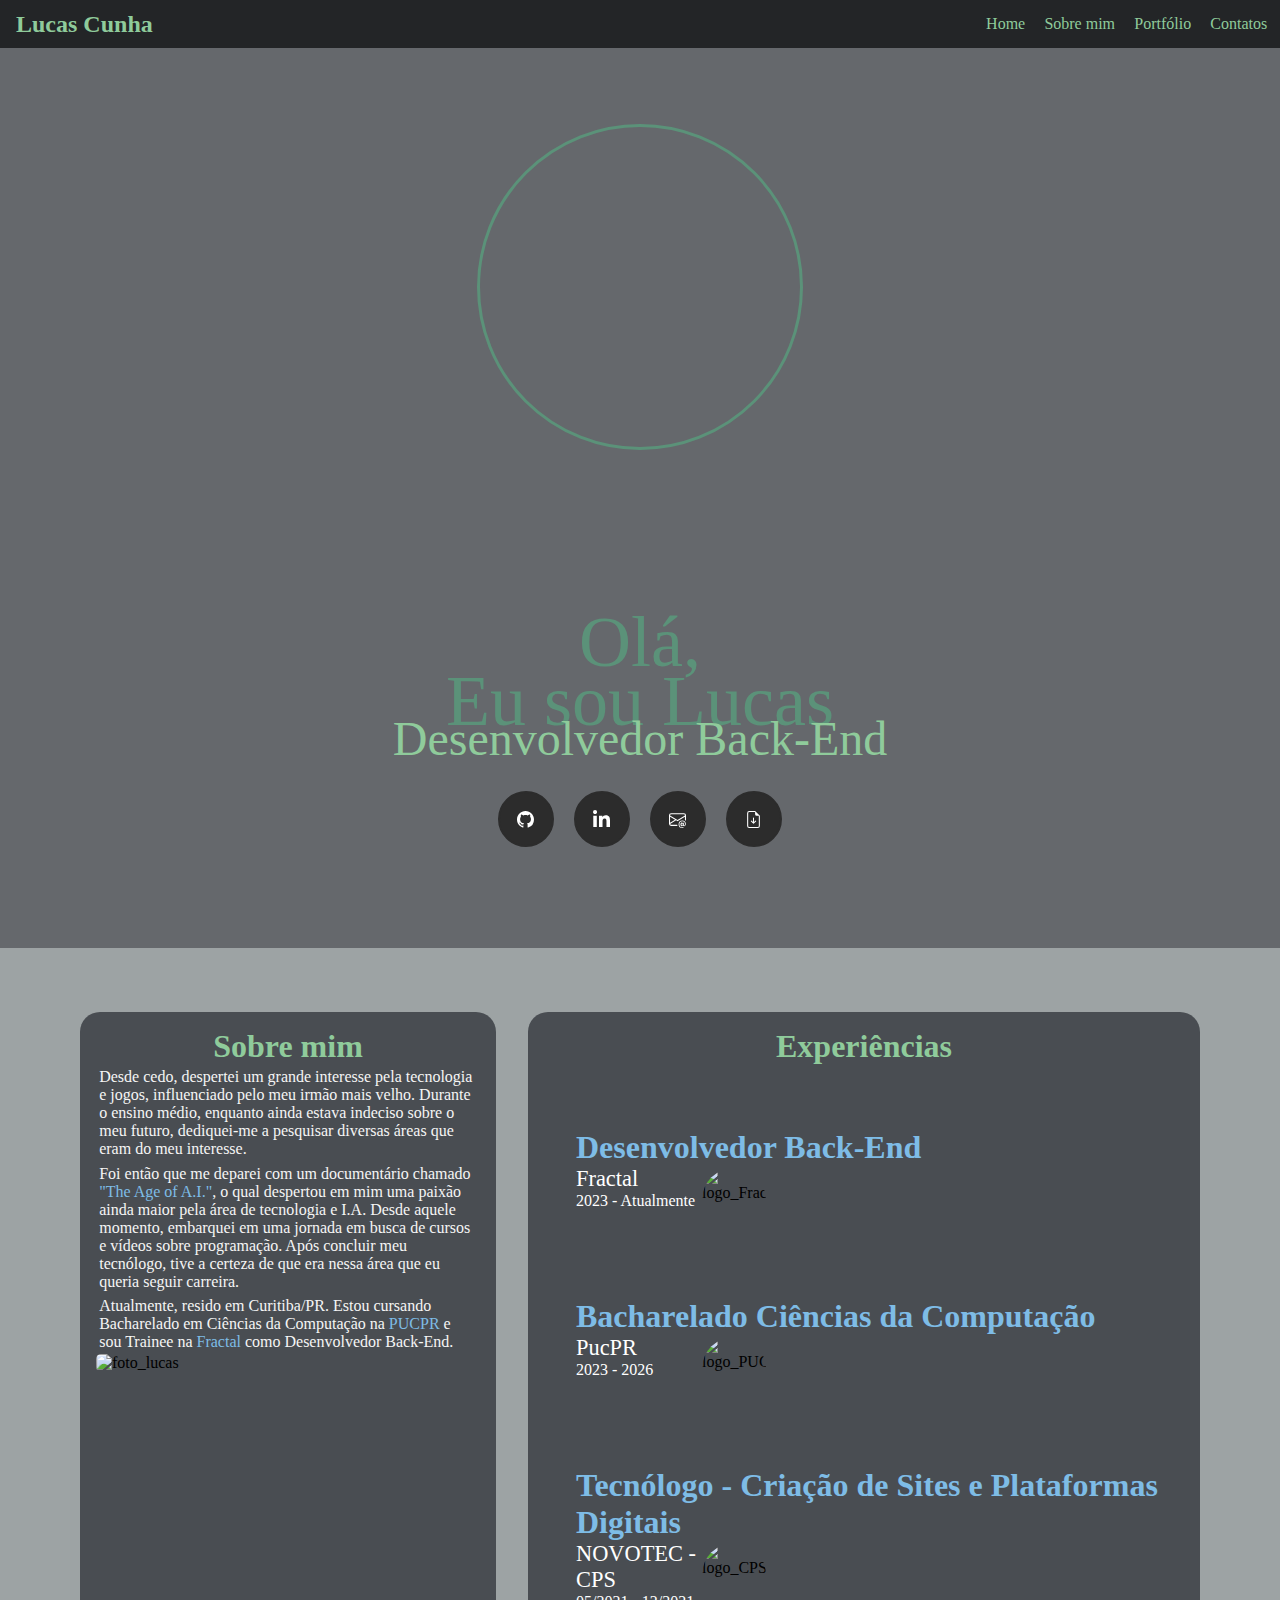
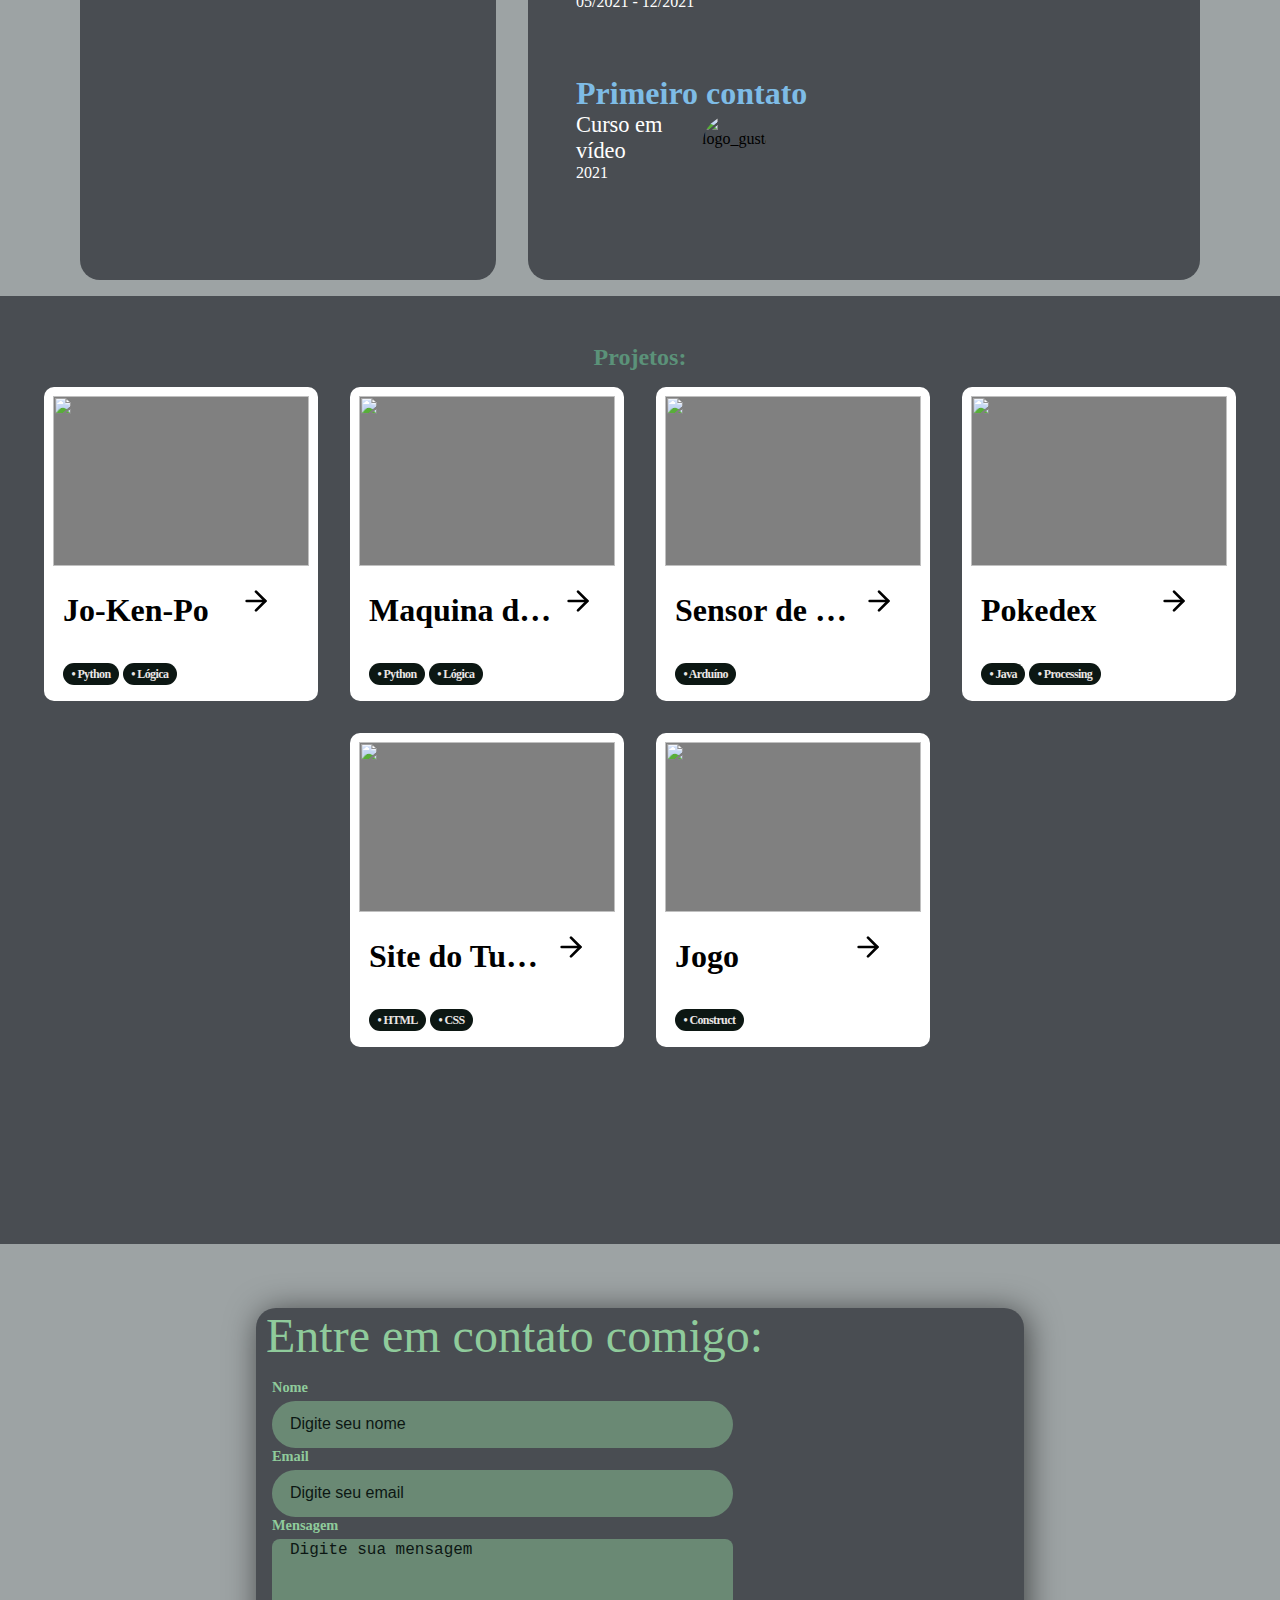
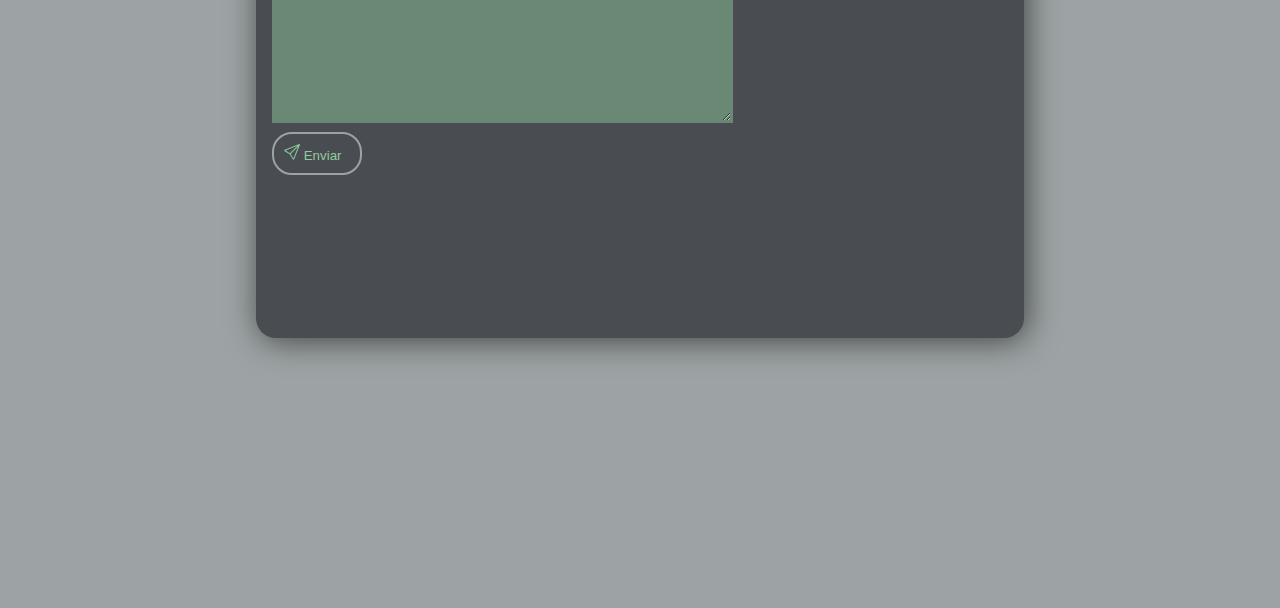
==== index.html @ ccc9bf3e "commit initial" ====
<!DOCTYPE html>
<html lang="pt-BR" >
<head>
  <meta charset="UTF-8">
  <title>Lucas Cunha</title>
  <link rel="stylesheet" href="./style.css">
  <link href="https://cdn.jsdelivr.net/npm/bootstrap@5.3.0/dist/css/bootstrap.min.css" rel="stylesheet" integrity="sha384-9ndCyUaIbzAi2FUVXJi0CjmCapSmO7SnpJef0486qhLnuZ2cdeRhO02iuK6FUUVM" crossorigin="anonymous">
  <meta http-equiv="X-UA-Compatible" content="IE=edge">
  <meta name="viewport" content="width=device-width, initial-scale=1.0">
</head>
<body>
  <nav>
    <div id="logo">
      <h1>Lucas Cunha</h1>
    </div>
      <div class="botoes_nav">
        <a href="#home">Home</a>
        <a href="#sobre_mim">Sobre mim</a>
        <a href="#portfolio">Portfólio</a>
        <a href="#contatos">Contatos</a>
      </div>
  </nav>
  <section id="home">
    <div id="glassmorph">
      <div class="box_img"><img src="midia/img_lucas.png" alt="foto_lucas"></div>
      <div class="container_home">
        <div class="text"></div>
        <p id="eu_sou">Eu sou Lucas</p>
        <p>Desenvolvedor Back-End</p>
        <div class="card_redes">
          <a href="https://github.com/Lucas-doc26" target="_blank" class="container_redes container1">
            <svg class="socialSvg githunSvg" viewBox="0 0 16 16">  <path d="M8 0C3.58 0 0 3.58 0 8c0 3.54 2.29 6.53 5.47 7.59.4.07.55-.17.55-.38 0-.19-.01-.82-.01-1.49-2.01.37-2.53-.49-2.69-.94-.09-.23-.48-.94-.82-1.13-.28-.15-.68-.52-.01-.53.63-.01 1.08.58 1.23.82.72 1.21 1.87.87 2.33.66.07-.52.28-.87.51-1.07-1.78-.2-3.64-.89-3.64-3.95 0-.87.31-1.59.82-2.15-.08-.2-.36-1.02.08-2.12 0 0 .67-.21 2.2.82.64-.18 1.32-.27 2-.27.68 0 1.36.09 2 .27 1.53-1.04 2.2-.82 2.2-.82.44 1.1.16 1.92.08 2.12.51.56.82 1.27.82 2.15 0 3.07-1.87 3.75-3.65 3.95.29.25.54.73.54 1.48 0 1.07-.01 1.93-.01 2.2 0 .21.15.46.55.38A8.012 8.012 0 0 0 16 8c0-4.42-3.58-8-8-8z"/>
            </svg></svg>
          </a>
      
          <a href="https://www.linkedin.com/in/lucasdoc" target="_blank" class="container_redes container2">
            <svg class="socialSvg linkdinSvg" viewBox="0 0 448 512"><path d="M100.28 448H7.4V148.9h92.88zM53.79 108.1C24.09 108.1 0 83.5 0 53.8a53.79 53.79 0 0 1 107.58 0c0 29.7-24.1 54.3-53.79 54.3zM447.9 448h-92.68V302.4c0-34.7-.7-79.2-48.29-79.2-48.29 0-55.69 37.7-55.69 76.7V448h-92.78V148.9h89.08v40.8h1.3c12.4-23.5 42.69-48.3 87.88-48.3 94 0 111.28 61.9 111.28 142.3V448z"></path></svg>
          </a>
      
          <a href="#contatos" class="container_redes container3">
            <svg class="socialSvg mailSvg" viewBox="0 0 16 16">
              <path d="M2 2a2 2 0 0 0-2 2v8.01A2 2 0 0 0 2 14h5.5a.5.5 0 0 0 0-1H2a1 1 0 0 1-.966-.741l5.64-3.471L8 9.583l7-4.2V8.5a.5.5 0 0 0 1 0V4a2 2 0 0 0-2-2H2Zm3.708 6.208L1 11.105V5.383l4.708 2.825ZM1 4.217V4a1 1 0 0 1 1-1h12a1 1 0 0 1 1 1v.217l-7 4.2-7-4.2Z"/>
              <path d="M14.247 14.269c1.01 0 1.587-.857 1.587-2.025v-.21C15.834 10.43 14.64 9 12.52 9h-.035C10.42 9 9 10.36 9 12.432v.214C9 14.82 10.438 16 12.358 16h.044c.594 0 1.018-.074 1.237-.175v-.73c-.245.11-.673.18-1.18.18h-.044c-1.334 0-2.571-.788-2.571-2.655v-.157c0-1.657 1.058-2.724 2.64-2.724h.04c1.535 0 2.484 1.05 2.484 2.326v.118c0 .975-.324 1.39-.639 1.39-.232 0-.41-.148-.41-.42v-2.19h-.906v.569h-.03c-.084-.298-.368-.63-.954-.63-.778 0-1.259.555-1.259 1.4v.528c0 .892.49 1.434 1.26 1.434.471 0 .896-.227 1.014-.643h.043c.118.42.617.648 1.12.648Zm-2.453-1.588v-.227c0-.546.227-.791.573-.791.297 0 .572.192.572.708v.367c0 .573-.253.744-.564.744-.354 0-.581-.215-.581-.8Z"/>
            </svg>
          </a>
      
          <a href="https://www.canva.com/design/DAFmY45QCKk/GCA40eVETZoohnNUe7gduA/view?utm_content=DAFmY45QCKk&utm_campaign=share_your_design&utm_medium=link&utm_source=shareyourdesignpanel" target="_blank"
          class="container_redes container4">
            <svg class="socialSvg cvSvg" viewBox="0 0 16 16"> <path d="M8.5 6.5a.5.5 0 0 0-1 0v3.793L6.354 9.146a.5.5 0 1 0-.708.708l2 2a.5.5 0 0 0 .708 0l2-2a.5.5 0 0 0-.708-.708L8.5 10.293V6.5z"/>
            <path d="M14 14V4.5L9.5 0H4a2 2 0 0 0-2 2v12a2 2 0 0 0 2 2h8a2 2 0 0 0 2-2zM9.5 3A1.5 1.5 0 0 0 11 4.5h2V14a1 1 0 0 1-1 1H4a1 1 0 0 1-1-1V2a1 1 0 0 1 1-1h5.5v2z"/> </svg>
          </a>
        </div>
      </div>
    </div>
  </section>

  <section id="sobre_mim">
    <div class="container_sobre_mim">
      <h2>Sobre mim</h2>
      <p>Desde cedo, despertei um grande interesse pela tecnologia e jogos, influenciado pelo meu irmão mais velho. Durante o ensino médio, enquanto ainda estava indeciso sobre o meu futuro, dediquei-me a pesquisar diversas áreas que eram do meu interesse.</p>
      <p>Foi então que me deparei com um documentário chamado <a href="https://youtu.be/UwsrzCVZAb8?list=PLjq6DwYksrzz_fsWIpPcf6V7p2RNAneKc">"The Age of A.I."</a>, o qual despertou em mim uma paixão ainda maior pela área de tecnologia e I.A. Desde aquele momento, embarquei em uma jornada em busca de cursos e vídeos sobre programação. Após concluir meu tecnólogo, tive a certeza de que era nessa área que eu queria seguir carreira.</p>
      <p>Atualmente, resido em Curitiba/PR. Estou cursando Bacharelado em Ciências da Computação na <a href="">PUCPR</a> e sou Trainee na <a href="">Fractal</a> como Desenvolvedor Back-End.</p>
      <img src="midia/img_lucas2.jpg" alt="foto_lucas">
    </div>
    <div class="container_experiencia">
      <h2>Experiências</h2>
      <div id="experiencias">
        <div class="lista_experiencias">
          <h3>Desenvolvedor Back-End</h3>
          <div class="flexbox_experiencia">
            <div class="flexbox_experiencia_inst">
              <p class="instituicao">Fractal</p>
              <p class="tempo_exp">2023 - Atualmente</p>
            </div>
            <img src="midia/logo_fractal.svg" alt="logo_Fractal">
          </div>
        </div>
        <div class="lista_experiencias">
          <h3>Bacharelado Ciências da Computação</h3>
          <div class="flexbox_experiencia">
            <div class="flexbox_experiencia_inst">
              <p class="instituicao">PucPR</p>
              <p class="tempo_exp">2023 - 2026</p>
            </div>
            <img src="midia/logo_pucpr.png" alt="logo_PUCPR">
          </div>
        </div>
        <div class="lista_experiencias">
          <h3>Tecnólogo - Criação de Sites e Plataformas Digitais</h3>
          <div class="flexbox_experiencia">
            <div class="flexbox_experiencia_inst">
              <p class="instituicao" >NOVOTEC - CPS</p>
              <p class="tempo_exp">05/2021 - 12/2021</p>
            </div>
            <img src="midia/logo_cps.jpg" alt="logo_CPS">
          </div>
        </div>
        <div class="lista_experiencias">
          <h3>Primeiro contato</h3>
          <div class="flexbox_experiencia">
            <div class="flexbox_experiencia_inst">
              <p class="instituicao" >Curso em vídeo</p>
              <p class="tempo_exp">2021</p>
            </div>
            <img src="midia/logo_curso_em_video.jpg" alt="logo_gustavo_guanabara">
          </div>
        </div>
      </div>
    </div>
  </section>

  <section id="portfolio">
    <h2>Projetos:</h2>
    <div id="container_cards_flexbox">
      <article class="container_cards">
        <a href="midia/projetos/JoKenPo (1).py" download="">
          <div class="container_cards_img container_projeto">
            <img src="midia/Jo-Ken-Po.webp" alt="">
          </div>
            <div class="infos_projeto">
              <div class="setinha">
                <div class="titulo_projeto text-nowrap">Jo-Ken-Po</div>
                  <div class="projeto_hover">
                    <svg style="color: black;" xmlns="http://www.w3.org/2000/svg" width="2em" height="2em" color="black" stroke-linejoin="round" stroke-linecap="round" viewBox="0 0 24 24" stroke-width="2" fill="none" stroke="currentColor"><line y2="12" x2="19" y1="12" x1="5"></line><polyline points="12 5 19 12 12 19"></polyline></svg>
                    </div>
                  </div>
                  <div class="tecnologias_container">
                    <span class="tecnologias">• Python</span>
                     <span class="tecnologias">• Lógica</span>
                </div>
            </div>
        </a>
      </article>
      <article class="container_cards">
        <a href="midia/projetos/maquina_de_vendas_projeto.py" download="">
          <div class="container_cards_img container_projeto">
            <img src="midia/maquina_de_vendas.jpg" alt="">
          </div>
            <div class="infos_projeto">
              <div class="setinha">
                <div class="titulo_projeto text-nowrap">Maquina de Vendas</div>
                  <div class="projeto_hover">
                    <svg style="color: black;" xmlns="http://www.w3.org/2000/svg" width="2em" height="2em" color="black" stroke-linejoin="round" stroke-linecap="round" viewBox="0 0 24 24" stroke-width="2" fill="none" stroke="currentColor"><line y2="12" x2="19" y1="12" x1="5"></line><polyline points="12 5 19 12 12 19"></polyline></svg>
                    </div>
                  </div>
                  <div class="tecnologias_container">
                    <span class="tecnologias">• Python</span>
                     <span class="tecnologias">• Lógica</span>
                </div>
            </div>
        </a>
      </article>
      <article class="container_cards">
        <a href="midia/projetos/Sistemas Ciberfisicos Arduino (1).pptx" download="">
          <div class="container_cards_img container_projeto">
            <img src="midia/sensor_janelas.webp" alt="">
          </div>
            <div class="infos_projeto">
              <div class="setinha">
                <div class="titulo_projeto text-nowrap">Sensor de Janela</div>
                  <div class="projeto_hover">
                    <svg style="color: black;" xmlns="http://www.w3.org/2000/svg" width="2em" height="2em" color="black" stroke-linejoin="round" stroke-linecap="round" viewBox="0 0 24 24" stroke-width="2" fill="none" stroke="currentColor"><line y2="12" x2="19" y1="12" x1="5"></line><polyline points="12 5 19 12 12 19"></polyline></svg>
                    </div>
                  </div>
                  <div class="tecnologias_container">
                    <span class="tecnologias">• Arduíno</span>
                </div>
            </div>
        </a>
      </article>
      <article class="container_cards">
        <a href="midia/projetos/Pokedex.pde" download="">
          <div class="container_cards_img container_projeto">
            <img src="midia/pokedex.webp" alt="">
            </div>
            <div class="infos_projeto">
              <div class="setinha">
                <div class="titulo_projeto text-nowrap">Pokedex</div>
                  <div class="projeto_hover">
                    <svg style="color: black;" xmlns="http://www.w3.org/2000/svg" width="2em" height="2em" color="black" stroke-linejoin="round" stroke-linecap="round" viewBox="0 0 24 24" stroke-width="2" fill="none" stroke="currentColor"><line y2="12" x2="19" y1="12" x1="5"></line><polyline points="12 5 19 12 12 19"></polyline></svg>
                    </div>
                  </div>
                  <div class="tecnologias_container">
                    <span class="tecnologias">• Java</span>
                     <span class="tecnologias">• Processing</span>
                </div>
            </div>
        </a>
      </article>
      <article class="container_cards">
        <a href="midia/projetos/Site - Turismo/Planoinicial.html" target="_blank">
          <div class="container_cards_img container_projeto">
            <img src="midia/almirante_tamandare_brasao.jpeg" alt="">
            </div>
            <div class="infos_projeto">
              <div class="setinha">
                <div class="titulo_projeto text-nowrap">Site do Turismo</div>
                  <div class="projeto_hover">
                    <svg style="color: black;" xmlns="http://www.w3.org/2000/svg" width="2em" height="2em" color="black" stroke-linejoin="round" stroke-linecap="round" viewBox="0 0 24 24" stroke-width="2" fill="none" stroke="currentColor"><line y2="12" x2="19" y1="12" x1="5"></line><polyline points="12 5 19 12 12 19"></polyline></svg>
                    </div>
                  </div>
                  <div class="tecnologias_container">
                    <span class="tecnologias">• HTML</span>
                     <span class="tecnologias">• CSS</span>
                </div>
            </div>
        </a>
      </article>
      <article class="container_cards">
      <a href="midia/projetos/Dino Invasion - Jogo Final.c3p" download="">
        <div class="container_cards_img container_projeto">
          <img src="midia/jogo.jpeg" alt="">
        </div>
          <div class="infos_projeto">
            <div class="setinha">
              <div class="titulo_projeto text-nowrap">Jogo</div>
                <div class="projeto_hover">
                  <svg style="color: black;" xmlns="http://www.w3.org/2000/svg" width="2em" height="2em" color="black" stroke-linejoin="round" stroke-linecap="round" viewBox="0 0 24 24" stroke-width="2" fill="none" stroke="currentColor"><line y2="12" x2="19" y1="12" x1="5"></line><polyline points="12 5 19 12 12 19"></polyline></svg>
                  </div>
                </div>
                <div class="tecnologias_container">
                  <span class="tecnologias">• Construct</span>
              </div>
          </div>
      </a>
    </article>
    </div>
  </section>
  <section id="contatos">
    <div class="entre_em_contato">
      <span>Entre em contato comigo:</span>
      <div class="email_e_redes">
        <form action="https://formsubmit.co/lucaas.doc26@gmail.com" method="POST">
          <label for="name">Nome</label>
          <input autocomplete="off" type="text" name="name" placeholder="Digite seu nome">
          <label for="email">Email</label>
          <input type="text" name="email" placeholder="Digite seu email">
          <label for="message">Mensagem</label>
          <textarea name="message" cols="30" rows="10" placeholder="Digite sua mensagem"></textarea>
          <button type="submit">
            <svg xmlns="http://www.w3.org/2000/svg" width="16" height="16" fill="currentColor" class="bi bi-send" viewBox="0 0 16 16">
              <path d="M15.854.146a.5.5 0 0 1 .11.54l-5.819 14.547a.75.75 0 0 1-1.329.124l-3.178-4.995L.643 7.184a.75.75 0 0 1 .124-1.33L15.314.037a.5.5 0 0 1 .54.11ZM6.636 10.07l2.761 4.338L14.13 2.576 6.636 10.07Zm6.787-8.201L1.591 6.602l4.339 2.76 7.494-7.493Z"/>
            </svg>
            <span>Enviar</span>
          </button>
          <input type="hidden" name="_captcha" value="false">
        </form>
      </div>
    </div>
  </section>

  <script  src="./script.js"></script>
  <script src="https://cdn.jsdelivr.net/npm/bootstrap@5.3.0/dist/js/bootstrap.bundle.min.js" integrity="sha384-geWF76RCwLtnZ8qwWowPQNguL3RmwHVBC9FhGdlKrxdiJJigb/j/68SIy3Te4Bkz" crossorigin="anonymous"></script>
</body>
</html>
---- style.css ----
@import 'https://fonts.googleapis.com/css?family=Roboto+Mono:100';

*{
  margin: 0px;
  padding: 0px;
}

:root{
  --verde: #5b9279;
  --verde_claro: #8fcb9b;
  --verde_escuro: #334531 ;
  --verde_escuro_forte: #0C1713;
  --cinza_fundo: #494d52ff;
  --cinza_nav: rgba(35, 37, 39);
  --cinza_claro: #9DA3A4;
  --platinum: #eae6e5ff;
  --azulzinho: #7EBCE6;
}

html{
  scroll-behavior: smooth;
}


nav{
  /*Tamamho do toolbar*/
  display: flex;
  height: 3rem;
  width: 100%;
  position: sticky;
  top: 0;
  background-color: var(--cinza_nav);
  justify-content: space-between;
  margin: auto;
}

.botoes_nav{
  /*Deixa como toolbar*/
  display: flex;
  gap: 1.2rem;
  margin: 0.8rem;
  align-items: center;
  left: 0;

}

.botoes_nav > a{
  text-decoration: none;
  color: var(--verde_claro);
  position: relative;
}

/*Animação hover botão*/
.botoes_nav > a::after{
  content: " ";
  position: absolute;
  background-color: var(--verde_claro);
  height: 3px;
  width: 0;
  bottom: -0.08rem;
  left: 0;
  transition: 0.3s;
}

.botoes_nav > a:hover::after{
  width: 100%;
}


#logo{
  margin: 1rem;
  margin-block: auto;
}

#logo > h1{
  font-size: 1.5rem;
  display: inline;
  color: var(--verde_claro);
}


section{
  padding-top: 0;
  min-height: 100vh;
}

#home{
  box-sizing: border-box;
  background-image: url(/midia/fundo_home.jpeg);
  background-repeat: no-repeat;
  background-size: cover;
  background-position: center;
  
}

#glassmorph{
  margin: 0;
  padding: 0;
  background-color: rgba(73, 77, 82, 0.849);
  min-height: 100vh;
  display: grid;
  justify-content: center;
  align-items: center;
}

.box_img{
  width: 100%;
  height: 100%vh;
  display: flex;
  justify-content: center;
  align-items: center;
}

.container_home{
  width: 100%;
  height: 100%vh;
  justify-content: center;
  align-items: center;
  margin: auto;
}


.box_img > img{
  width: 20rem;
  height: 20rem;
  border: var(--verde) solid 3px;
  border-radius: 100%;
}

.text{
  color: var(--verde);
  font-size: 4.5rem;
  margin-bottom: -1rem;
  padding: 0 0.8rem;
  text-align: center;
}

#eu_sou{
  color: var(--verde);
  font-size: 4.5rem;
  margin-top: -1.5rem;
  padding: 0 0.8rem;
  align-items: center;
  text-align: center;
}

.container_home > p{
  color: var(--verde_claro);
  font-size: 3rem;
  margin-top: -2rem;
  padding: 0 0.8rem;
  align-items: center;
  text-align: center;
}

.card_redes {
  margin: auto;
  width: fit-content;
  height: fit-content;
  display: flex;
  align-items: center;
  justify-content: center;
  padding: 25px 25px;
  gap: 20px;
}

/* for all social containers*/
.container_redes {
  width: 52px;
  height: 52px;
  background-color: rgb(44, 44, 44);
  border: rgb(44, 44, 44) solid 2px;
  border-radius: 100%;
  display: flex;
  align-items: center;
  justify-content: center;
  overflow: hidden;
  transition-duration: .3s;
}

/* GitHub */
.container1:hover {
  background-color: #800080;
  transition-duration: .3s;
}

/* linkedin*/
.container2:hover {
  background-color: #0072b1;
  transition-duration: .3s;
}

/* email*/
.container3:hover {
  background-color: rgb(231, 97, 8);
  transition-duration: .3s;
}

/* CV*/
.container4:hover {
  background-color: #128C7E;
  transition-duration: .3s;
}

.container_redes:active {
  transform: scale(0.9);
  transition-duration: .3s;
}

.socialSvg {
  width: 17px;
}

.socialSvg path {
  fill: rgb(255, 255, 255);
}

.container_redes:hover .socialSvg {
  animation: slide-in-top 0.3s both;
}

@keyframes slide-in-top {
  0% {
    transform: translateY(-80px);
    opacity: 0;
  }

  100% {
    transform: translateY(0);
    opacity: 1;
  }
}

#sobre_mim{
  background-color: var(--cinza_claro);
  padding-top: 3rem;
  display: flex;
  justify-content: center;
}

.container_sobre_mim{
  background-color: var(--cinza_fundo);
  border-radius: 20px;
  margin: 1rem;
  padding: 1rem;
  width: 30%;
}

.container_sobre_mim > h2{
  text-align: center;
  color: var(--verde_claro);
  font-size: 2rem;
}

.container_sobre_mim > p{
  display: inline-block;
  color: whitesmoke;
  padding: 0.2rem;
}

.container_sobre_mim > p >a{
  text-decoration: none;
  color: var(--azulzinho);
}

.container_sobre_mim > img{
  display: flex;
  justify-content: center;
  align-items: center;
  margin: auto;
  border-radius: 5px;
}


.container_experiencia{
  background-color: var(--cinza_fundo);
  border-radius: 20px;
  margin: 1rem;
  padding: 1rem;
  width: 50%;
}

.container_experiencia > h2{
  text-align: center;
  color: var(--verde_claro);
  font-size: 2rem;
}

#experiencias{
  display: grid;
  margin: 1rem;
  padding: 1rem;
  width: 100%;
}

.lista_experiencias{
  width: 100%;
  padding: 2rem 0;
}

.lista_experiencias > h3{
  color: var(--azulzinho);
  font-size: 2rem;
  padding: 0;
  margin: 0;
}

.flexbox_experiencia{
  display: flex;
  width: 30%;
  justify-content: space-between;
}

.flexbox_experiencia > img{
  width: 4rem;
  height: 4rem;
  padding: 2px;
  border-radius: 100%;
}

.instituicao{
  color: white;
  font-size: 1.4rem;
  padding: 0;
  margin: 0;
}

.tempo_exp{
  color: white;
}

#portfolio{
  padding-top: 3rem;
  background-color: var(--cinza_fundo);
}

#portfolio > h2{
  width: 100%;
  height: 100%;
  margin: auto;
  text-align: center;
  align-items: center;
  color: var(--verde);
}

#container_cards_flexbox{
  margin: auto;
  flex-wrap:  wrap;
  display:flex;
  justify-content: center;
  width: 100%;
  height: 100%;
  align-items: center;
}

.container_cards {
  margin: 1rem;
  width: 20%;
  -webkit-transition: 0.15s all ease-in-out;
  transition: 0.15s all ease-in-out;
  border-radius: 10px;
  padding: 5px;
  border: 4px solid transparent;
  cursor: pointer;
  background-color: white;
}

.container_cards > a {
  text-decoration: none;
}

.container_cards:hover {
  -webkit-box-shadow: 10px 10px 0 var(--verde_claro), 20px 20px 0 var(--verde);
  box-shadow: 10px 10px 0 var(--verde), 20px 20px 0 var(--verde_escuro);
  border-color: var(--verde_claro);
  -webkit-transform: translate(-20px, -20px);
  -ms-transform: translate(-20px, -20px);
  transform: translate(-20px, -20px);
}

.container_cards:active {
  -webkit-box-shadow: none;
  box-shadow: none;
  -webkit-transform: translate(0, 0);
  -ms-transform: translate(0, 0);
  transform: translate(0, 0);
}

.container_tecnologias{
  gap: 10px;
  display: -webkit-box;
  display: -ms-flexbox;
  display: flex;
  place-content: flex-start;
}


.container_cards_img > img{
  width: 100%;
  height: 100%;
}

.container_cards:hover .projeto_hover {
  /*Animação da setinha*/
  -webkit-transform: rotate(-45deg);
  -ms-transform: rotate(-45deg);
  transform: rotate(-45deg);
  background-color: var(--verde_claro);
}


.infos_projeto {
  padding-top: 20px;
  padding: 10px;
  display: -webkit-box;
  display: -ms-flexbox;
  display: flex;
  -webkit-box-orient: vertical;
  -webkit-box-direction: normal;
  -ms-flex-direction: column;
  flex-direction: column;
  gap: 20px;
}

.titulo_projeto {
  font-size: 2em;
  margin: 0;
  font-weight: 600;
 /* depend de la font */
  overflow: hidden;
  text-overflow: ellipsis;
  white-space: nowrap;
  color: black;
}

.setinha {
  display: -webkit-box;
  display: -ms-flexbox;
  display: flex;
  -webkit-box-pack: justify;
  -ms-flex-pack: justify;
  justify-content: space-between;
  -webkit-box-align: center;
  -ms-flex-align: center;
  align-items: center;
}

.tecnologias {
  background: var(--verde_escuro_forte);
  color: var(--platinum);
  font-weight: bold;
  padding: 0.3em 0.7em;
  border-radius: 15px;
  font-size: 12px;
  letter-spacing: -0.6px
}

.projeto_hover {
  border-radius: 50%;
  width: 50px;
  height: 50px;
  padding: 9px;
  -webkit-transition: all 0.3s ease;
  transition: all 0.3s ease;
}

.container_projeto {
  width: 100%;
  height: 170px;
  background: gray;
}

#contatos{
  background-color: var(--cinza_claro) ;
  padding-top: 4rem;
  display:block;
}

.entre_em_contato{
  margin: auto;
  background-color: rgb(73, 77, 82);
  width: 60%;
  height: 70vh;
  border-radius: 20px;
  box-shadow: 3px 3px 2rem rgba(0, 0, 0, 0.59);
}

.entre_em_contato > span{
  color: var(--verde_claro);
  font-size: 3rem;
  padding: 10px;
}

.email_e_redes{
  display: flex;
}

form{
  margin: 1rem;
  width: 60%;
  display: flex;
  flex-direction: column;
}

input , textarea{
  max-width: 100vh;
  height: 4.8vh;
  background-color:  #8fcb9b7a;
  border-radius: 2rem;
  padding: 0 1rem;
  border: 2px solid transparent;
  font-size: 1rem;
  transition: border-color .3s cubic-bezier(.25,.01,.25,1) 0s, color .3s cubic-bezier(.25,.01,.25,1) 0s,background .2s cubic-bezier(.25,.01,.25,1) 0s;
}

textarea{
  height: 20vh;
  border-radius: 0.5rem 0.5rem 0 0;
}

textarea::placeholder{
  color: var(--verde_escuro_forte);
}

input::placeholder{
  color: var(--verde_escuro_forte);
}

label {
  display: block;
  margin-bottom: .3rem;
  font-size: .9rem;
  font-weight: bold;
  color: var(--verde_claro);
  transition: color .3s cubic-bezier(.25,.01,.25,1) 0s;
}

input:hover, input:focus{
  outline: none;
  border-color: var(--platinum);
}

textarea:hover, textarea:focus{
  outline: none;
  border-color: var(--platinum);
}

form > button{
  background-color: transparent;
  text-align: left;
  padding-left: 10px;
  max-width: 10vh;
  height: 4.8vh;
  margin-top: 1vh;
  color: var(--verde_claro);
  border-radius: 20px;
  border:  solid 2px var(--cinza_claro);
}

form > button:hover, form > button:focus{
  background-color: var(--verde_claro);
  color: var(--cinza_fundo);
  border: none;
}
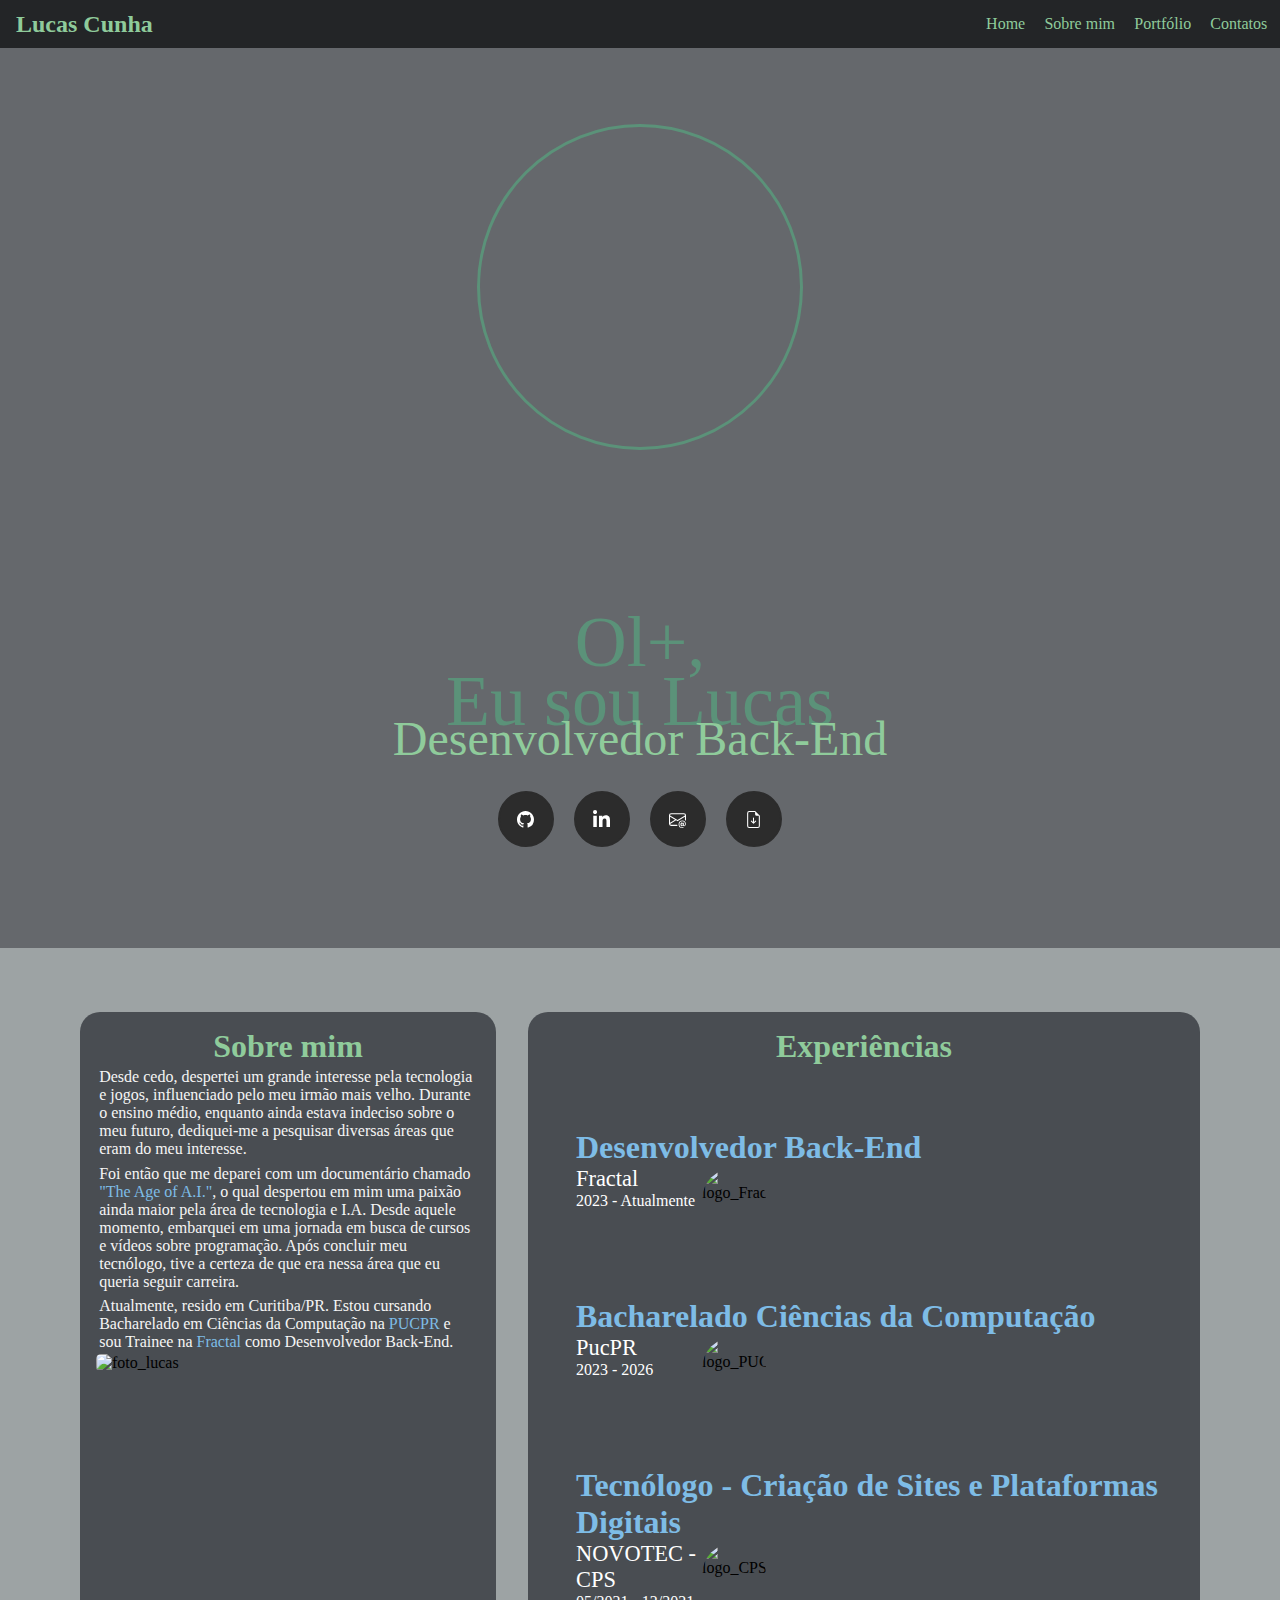
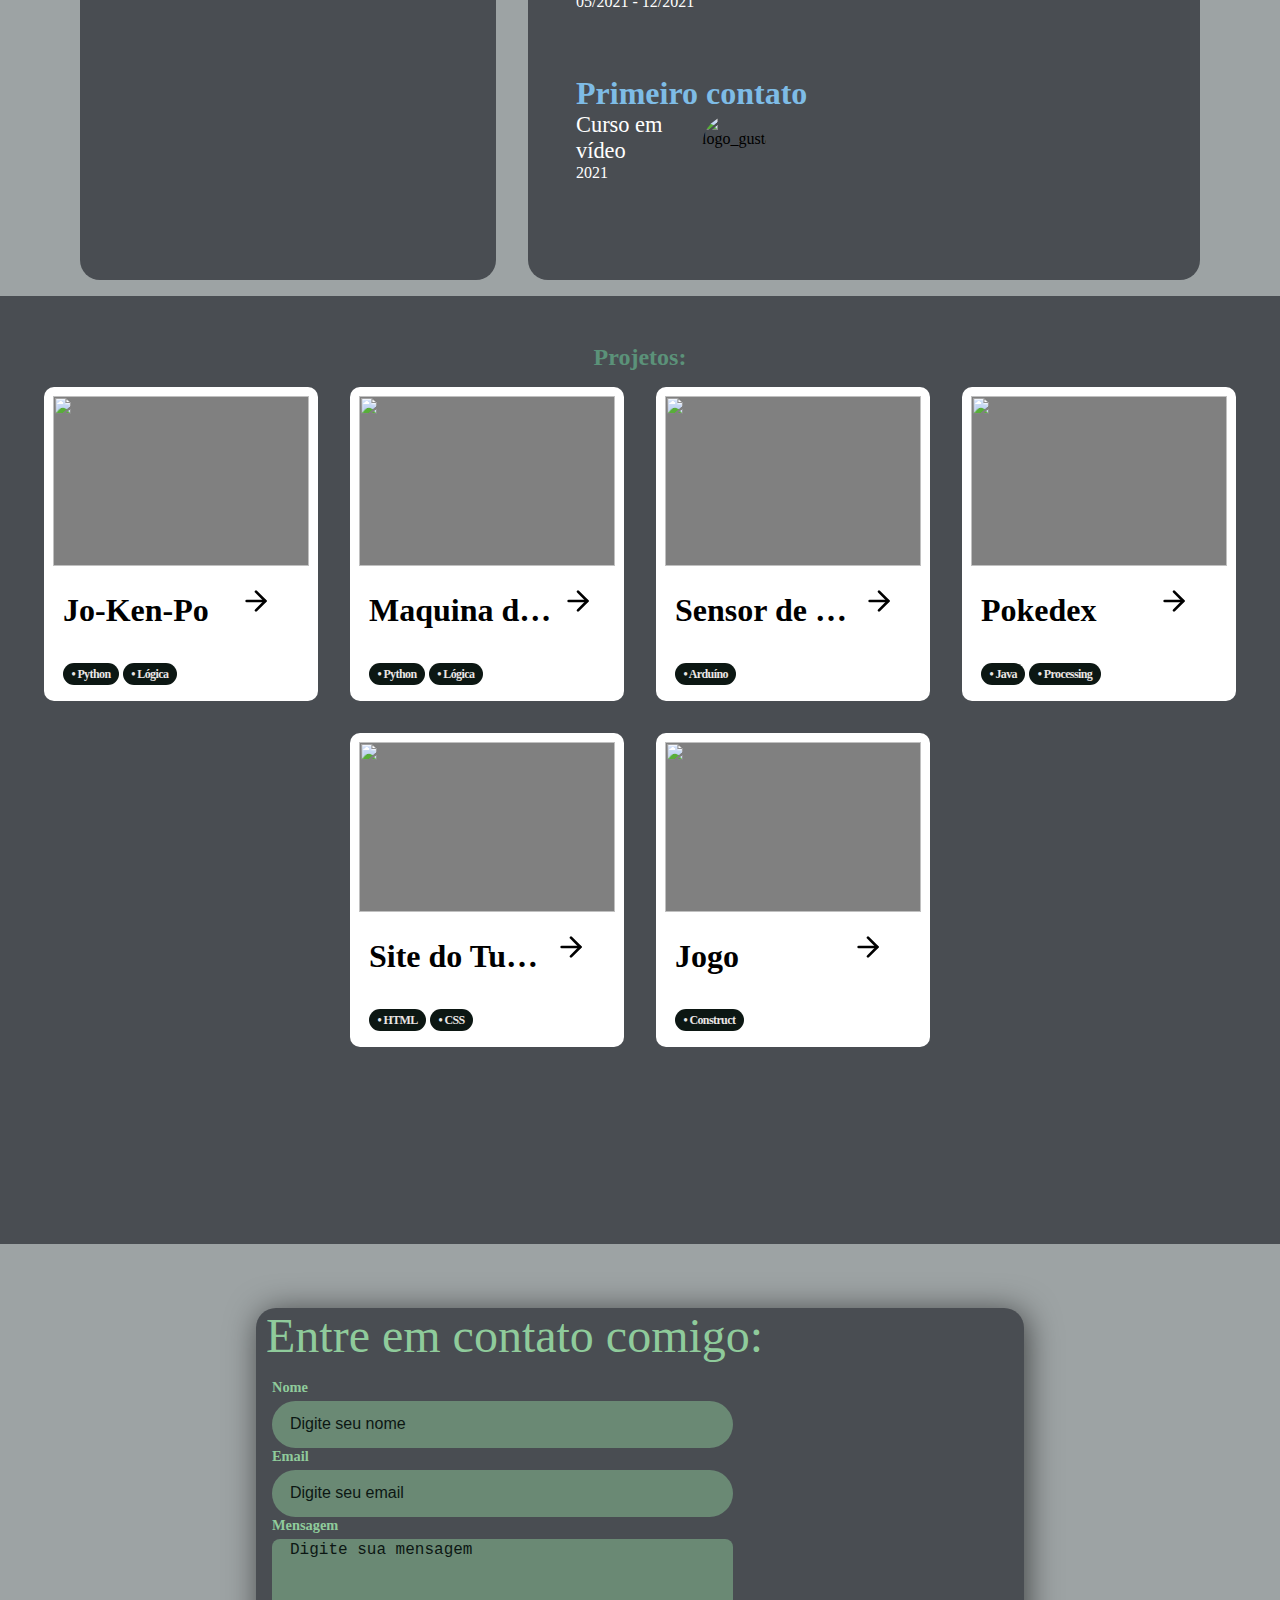
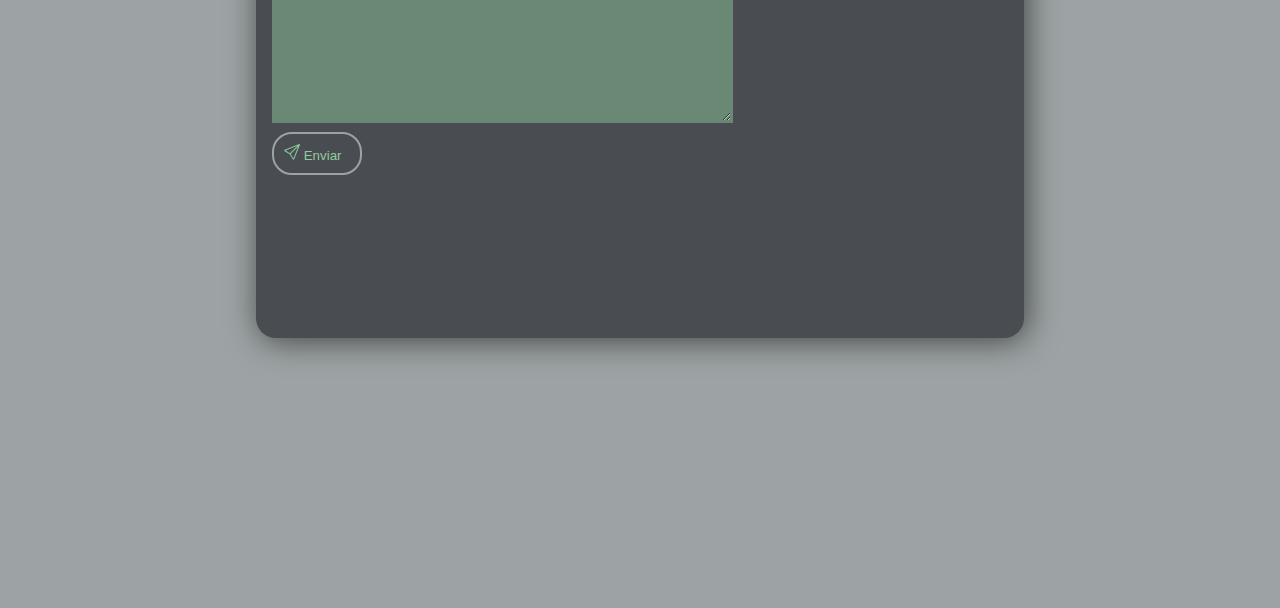
==== commit 6e26975d: "Update index.html" ====
--- a/index.html
+++ b/index.html
@@ -22,7 +22,7 @@
   </nav>
   <section id="home">
     <div id="glassmorph">
-      <div class="box_img"><img src="midia/img_lucas.png" alt="foto_lucas"></div>
+      <div class="box_img"><img src="img_lucas.png" alt="foto_lucas"></div>
       <div class="container_home">
         <div class="text"></div>
         <p id="eu_sou">Eu sou Lucas</p>
@@ -60,7 +60,7 @@
       <p>Desde cedo, despertei um grande interesse pela tecnologia e jogos, influenciado pelo meu irmão mais velho. Durante o ensino médio, enquanto ainda estava indeciso sobre o meu futuro, dediquei-me a pesquisar diversas áreas que eram do meu interesse.</p>
       <p>Foi então que me deparei com um documentário chamado <a href="https://youtu.be/UwsrzCVZAb8?list=PLjq6DwYksrzz_fsWIpPcf6V7p2RNAneKc">"The Age of A.I."</a>, o qual despertou em mim uma paixão ainda maior pela área de tecnologia e I.A. Desde aquele momento, embarquei em uma jornada em busca de cursos e vídeos sobre programação. Após concluir meu tecnólogo, tive a certeza de que era nessa área que eu queria seguir carreira.</p>
       <p>Atualmente, resido em Curitiba/PR. Estou cursando Bacharelado em Ciências da Computação na <a href="">PUCPR</a> e sou Trainee na <a href="">Fractal</a> como Desenvolvedor Back-End.</p>
-      <img src="midia/img_lucas2.jpg" alt="foto_lucas">
+      <img src="img_lucas2.jpg" alt="foto_lucas">
     </div>
     <div class="container_experiencia">
       <h2>Experiências</h2>
@@ -72,7 +72,7 @@
               <p class="instituicao">Fractal</p>
               <p class="tempo_exp">2023 - Atualmente</p>
             </div>
-            <img src="midia/logo_fractal.svg" alt="logo_Fractal">
+            <img src="logo_fractal.svg" alt="logo_Fractal">
           </div>
         </div>
         <div class="lista_experiencias">
@@ -82,7 +82,7 @@
               <p class="instituicao">PucPR</p>
               <p class="tempo_exp">2023 - 2026</p>
             </div>
-            <img src="midia/logo_pucpr.png" alt="logo_PUCPR">
+            <img src="logo_pucpr.png" alt="logo_PUCPR">
           </div>
         </div>
         <div class="lista_experiencias">
@@ -92,7 +92,7 @@
               <p class="instituicao" >NOVOTEC - CPS</p>
               <p class="tempo_exp">05/2021 - 12/2021</p>
             </div>
-            <img src="midia/logo_cps.jpg" alt="logo_CPS">
+            <img src="logo_cps.jpg" alt="logo_CPS">
           </div>
         </div>
         <div class="lista_experiencias">
@@ -102,7 +102,7 @@
               <p class="instituicao" >Curso em vídeo</p>
               <p class="tempo_exp">2021</p>
             </div>
-            <img src="midia/logo_curso_em_video.jpg" alt="logo_gustavo_guanabara">
+            <img src="logo_curso_em_video.jpg" alt="logo_gustavo_guanabara">
           </div>
         </div>
       </div>
@@ -113,9 +113,9 @@
     <h2>Projetos:</h2>
     <div id="container_cards_flexbox">
       <article class="container_cards">
-        <a href="midia/projetos/JoKenPo (1).py" download="">
-          <div class="container_cards_img container_projeto">
-            <img src="midia/Jo-Ken-Po.webp" alt="">
+        <a href="JoKenPo (1).py" download="">
+          <div class="container_cards_img container_projeto">
+            <img src="Jo-Ken-Po.webp" alt="">
           </div>
             <div class="infos_projeto">
               <div class="setinha">
@@ -132,9 +132,9 @@
         </a>
       </article>
       <article class="container_cards">
-        <a href="midia/projetos/maquina_de_vendas_projeto.py" download="">
-          <div class="container_cards_img container_projeto">
-            <img src="midia/maquina_de_vendas.jpg" alt="">
+        <a href="maquina_de_vendas_projeto.py" download="">
+          <div class="container_cards_img container_projeto">
+            <img src="maquina_de_vendas.jpg" alt="">
           </div>
             <div class="infos_projeto">
               <div class="setinha">
@@ -151,9 +151,9 @@
         </a>
       </article>
       <article class="container_cards">
-        <a href="midia/projetos/Sistemas Ciberfisicos Arduino (1).pptx" download="">
-          <div class="container_cards_img container_projeto">
-            <img src="midia/sensor_janelas.webp" alt="">
+        <a href="Sistemas Ciberfisicos Arduino (1).pptx" download="">
+          <div class="container_cards_img container_projeto">
+            <img src="sensor_janelas.webp" alt="">
           </div>
             <div class="infos_projeto">
               <div class="setinha">
@@ -169,9 +169,9 @@
         </a>
       </article>
       <article class="container_cards">
-        <a href="midia/projetos/Pokedex.pde" download="">
-          <div class="container_cards_img container_projeto">
-            <img src="midia/pokedex.webp" alt="">
+        <a href="Pokedex.pde" download="">
+          <div class="container_cards_img container_projeto">
+            <img src="pokedex.webp" alt="">
             </div>
             <div class="infos_projeto">
               <div class="setinha">
@@ -188,9 +188,9 @@
         </a>
       </article>
       <article class="container_cards">
-        <a href="midia/projetos/Site - Turismo/Planoinicial.html" target="_blank">
-          <div class="container_cards_img container_projeto">
-            <img src="midia/almirante_tamandare_brasao.jpeg" alt="">
+        <a href="Planoinicial.html" download = "">
+          <div class="container_cards_img container_projeto">
+            <img src="almirante_tamandare_brasao.jpeg" alt="">
             </div>
             <div class="infos_projeto">
               <div class="setinha">
@@ -207,9 +207,9 @@
         </a>
       </article>
       <article class="container_cards">
-      <a href="midia/projetos/Dino Invasion - Jogo Final.c3p" download="">
+      <a href="Dino Invasion - Jogo Final.c3p" download="">
         <div class="container_cards_img container_projeto">
-          <img src="midia/jogo.jpeg" alt="">
+          <img src="jogo.jpeg" alt="">
         </div>
           <div class="infos_projeto">
             <div class="setinha">
